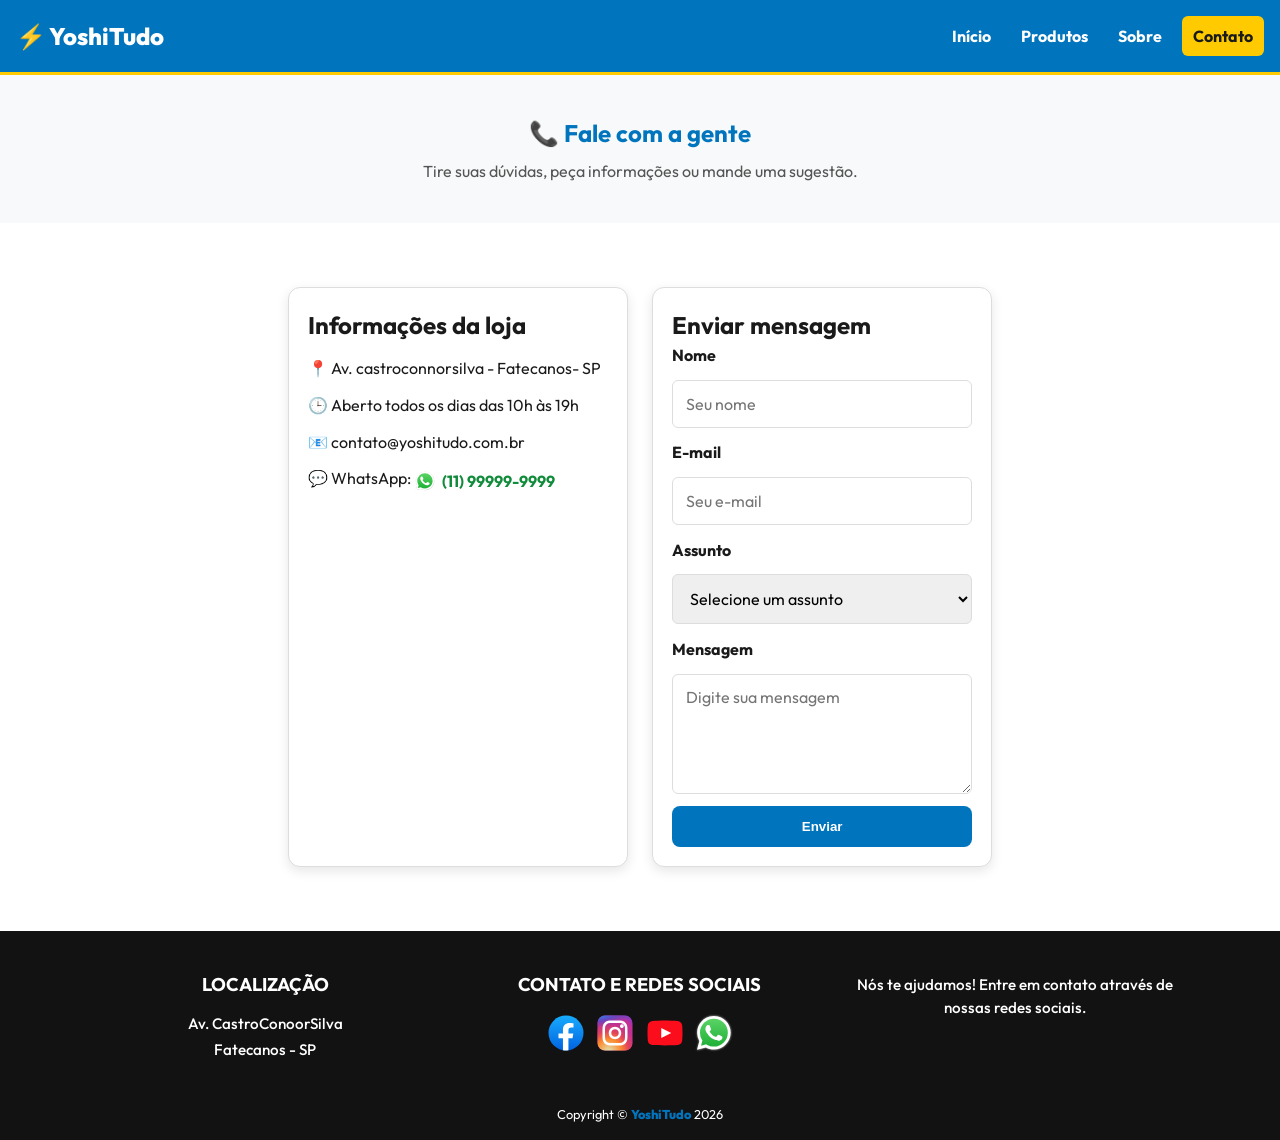
==== contato.html @ 12c6f19e "move a pasta para raiz do projeto" ====
﻿<!DOCTYPE html>
<html lang="pt-BR">

<head>

    <!-- Configurações básicas -->
    <meta charset="UTF-8">
    <meta name="viewport" content="width=device-width, initial-scale=1.0">

    <!-- Título do site -->
    <title>Contato | YoshiTudo</title>

    <!-- CSS -->
    <link rel="stylesheet" href="estilos/geral.css">
    <link rel="stylesheet" href="estilos/contato.css">

</head>

<body>

    <!-- ========================= -->
    <!-- CABEÇALHO / MENU -->
    <!-- ========================= -->

    <header class="cabecalho">

        <!-- Logo -->
        <a href="index.html" class="logotipo">
            ⚡ YoshiTudo 
        </a>

        <!-- Menu -->
        <nav class="menu">

            <a href="index.html">Início</a>
            <a href="produtos.html">Produtos</a>
            <a href="sobre.html">Sobre</a>
            <a href="contato.html" class="ativo">Contato</a>

        </nav>

    </header>

    <!-- ========================= -->
    <!-- TÍTULO DA PÁGINA -->
    <!-- ========================= -->

    <section class="titulo-pagina">

        <h1>📞 Fale com a gente</h1>

        <p>
            Tire suas dúvidas, peça informações ou mande uma sugestão.
        </p>

    </section>

    <!-- ========================= -->
    <!-- CONTATO -->
    <!-- ========================= -->

    <main class="pagina-contato">

        <!-- Informações -->
        <section class="informacoes-contato">

            <h2>Informações da loja</h2>

            <p>
                📍 Av. castroconnorsilva - Fatecanos- SP
            </p>

            <p>
                🕒 Aberto todos os dias das 10h às 19h
            </p>

            <p>
                📧 contato@yoshitudo.com.br
            </p>

            <p>
                💬 WhatsApp:
                <a href="https://wa.me/5511999999999" target="_blank" class="link-whatsapp">
                    <img src="marcas/whatsapp.svg" alt="WhatsApp" class="icone-whatsapp">
                    <span>(11) 99999-9999</span>
                </a>
            </p>

            <!-- Mapa -->
            <div class="mapa">

                <iframe src="https://www.google.com/maps/embed?pb=!1m18!1m12!1m3!1d3658.1110244917977!2d-47.13630302467088!3d-23.528508878822475!2m3!1f0!2f0!3f0!3m2!1i1024!2i768!4f13.1!3m3!1m2!1s0x94cf0d55820f0aa9%3A0x45c066f7a375456a!2sYOSHITEC%20ELETRONICOS!5e0!3m2!1spt-BR!2sbr!4v1780077567970!5m2!1spt-BR!2sbr" allowfullscreen="" loading="lazy" referrerpolicy="no-referrer-when-downgrade"></iframe>

            </div>

        </section>

        <!-- Formulário -->
        <section class="formulario-contato">

            <h2>Enviar mensagem</h2>

            <form id="contato-whatsapp" action="https://api.whatsapp.com/send" method="get" target="_blank">
                <input type="hidden" name="phone" value="5511995099712">
                <input type="hidden" name="text" id="mensagem-completa">

                <label for="nome">Nome</label>
                <input type="text" id="nome" placeholder="Seu nome" required>

                <label for="email">E-mail</label>
                <input type="email" id="email" placeholder="Seu e-mail" required>

                <label for="categoria">Assunto</label>
                <select id="categoria" required>
                    <option value="">Selecione um assunto</option>
                    <option value="informacões sobre produtos">Informações sobre produtos</option>
                    <option value="ajuda com um pedido">Ajuda com um pedido</option>
                    <option value="suporte">Suporte</option>
                    <option value="enviar uma sugestão">Enviar uma sugestão</option>
                </select>

                <label for="mensagem">Mensagem</label>
                <textarea id="mensagem" placeholder="Digite sua mensagem" required></textarea>

                <button type="submit" class="botao">
                    Enviar
                </button>

            </form>

        </section>

    </main>

    <!-- ========================= -->
    <!-- RODAPÉ -->
    <!-- ========================= -->

    <footer class="rodape">

        <div class="conteudo-rodape">

            <div class="coluna-rodape">
                <h4>LOCALIZAÇÃO</h4>
                <p>Av. CastroConoorSilva </p>
                <p>Fatecanos - SP </p>
            </div>

            <div class="coluna-rodape">
                <h4>CONTATO E REDES SOCIAIS</h4>

                <div class="links-sociais">
                    <a href="https://www.facebook.com/" target="_blank" class="botao-social" aria-label="Facebook">
                        <img src="marcas/facebook.svg" alt="Facebook">
                    </a>

                    <a href="https://www.instagram.com/" target="_blank" class="botao-social" aria-label="Instagram">
                        <img src="marcas/instagram.svg" alt="Instagram">
                    </a>

                    <a href="https://www.youtube.com/" target="_blank" class="botao-social" aria-label="YouTube">
                        <img src="marcas/youtube.svg" alt="YouTube">
                    </a>

                    <a href="https://wa.me/5511999999999" target="_blank" class="botao-social" aria-label="WhatsApp">
                        <img src="marcas/whatsapp.svg" alt="WhatsApp">
                    </a>
                </div>
            </div>

            <div class="coluna-rodape">
                <p class="mensagem-rodape">
                    Nós te ajudamos! Entre em contato através de nossas redes sociais.
                </p>
            </div>

        </div>

        <p class="direitos">
            Copyright © <span>YoshiTudo</span> 2026
        </p>

    </footer>

    <script src="script.js"></script>

</body>

</html>
---- estilos/geral.css ----
﻿/* =========================================================
   CSS GLOBAL - usado em todas as páginas
========================================================= */
@import url('https://fonts.googleapis.com/css2?family=Outfit:wght@300;400;500;600;700;800&family=Inter:wght@400;500;600;700&display=swap');

:root {
  --cor-principal: #0075bd;
  --cor-principal-hover: #800000;
  --cor-secundaria: #1e3d59;
  --cor-destaque: #ffca00;
  --fundo-principal: #ffffff;
  --fundo-claro: #f7f9fa;
  --fundo-escuro: #121212;
  --texto-escuro: #1a1a1a;
  --texto-suave: #555555;
  --texto-claro: #ffffff;
  --borda: #dddddd;
  --sombra: 0 4px 12px rgba(0, 0, 0, .10);
  --raio: 12px;
}

* {
  margin: 0;
  padding: 0;
  box-sizing: border-box;
}

body {
  font-family: 'Outfit', 'Inter', Arial, sans-serif;
  background: var(--fundo-principal);
  color: var(--texto-escuro);
  line-height: 1.5;
  min-height: 100vh;
  display: flex;
  flex-direction: column; 
}

img {
  width: 100%;
  display: block;
}

a {
  text-decoration: none;
}

section {
  margin-bottom: 2.5rem;
}

main {
  max-width: 1100px;
  margin: auto;
  padding: 1.5rem 1rem;
}

/* Cabeçalho */
.cabecalho {
  background: var(--cor-principal);
  border-bottom: 3px solid var(--cor-destaque);
  padding: 1rem;
  position: sticky;
  top: 0;
  z-index: 1000;
  display: flex;
  align-items: center;
  justify-content: space-between;
  gap: 1rem;
}

.logotipo {
  color: var(--texto-claro);
  font-size: 1.5rem;
  font-weight: 800;
}

.menu {
  display: flex;
  flex-wrap: wrap;
  gap: .5rem;
}

.menu a {
  color: var(--texto-claro);
  font-weight: 700;
  padding: .5rem .7rem;
  border-radius: 6px;
}

.menu a:hover,
.menu a.ativo {
  background: var(--cor-destaque);
  color: var(--texto-escuro);
}

.icones {
  display: flex;
  gap: .5rem;
}

.icones button,
.botao-icone {
  border: 0;
  background: rgba(255, 255, 255, .15);
  color: var(--texto-claro);
  width: 42px;
  height: 42px;
  border-radius: 8px;
  cursor: pointer;
  display: flex;
  align-items: center;
  justify-content: center;
}

/* Títulos comuns */
.titulo-pagina {
  text-align: center;
  background: var(--fundo-claro);
  padding: 2.5rem 1rem;
}

.titulo-pagina h1 {
  color: var(--cor-principal);
  margin-bottom: .5rem;
}

.titulo-pagina p,
.titulo-secao p {
  color: var(--texto-suave);
}

.titulo-secao {
  text-align: center;
  margin-bottom: 1.5rem;
}

/* Botões */
.botao {
  background: var(--cor-principal);
  color: var(--texto-claro);
  padding: .8rem 1.2rem;
  border-radius: 8px;
  border: 0;
  font-weight: 700;
  cursor: pointer;
  display: inline-block;
}

.botao:hover {
  background: var(--cor-principal-hover);
}

/* Produtos e cartoes */
.grade-produtos,
.cartoes {
  display: grid;
  grid-template-columns: repeat(3, 1fr);
  gap: 1.5rem;
}

.cartao,
.cartao-produto {
  background: var(--fundo-principal);
  border: 1px solid var(--borda);
  border-radius: var(--raio);
  box-shadow: var(--sombra);
  overflow: hidden;
}

.cartao img,
.cartao-produto img {
  height: 220px;
  object-fit: cover;
}

.info-cartao,
.info-produto {
  padding: 1.2rem;
}

.cartoes .cartao {
  padding: 1.2rem;
}

.categoria {
  color: var(--cor-secundaria);
  font-weight: 700;
  font-size: .9rem;
}

.cartao h3,
.cartao-produto h2 {
  margin: .5rem 0;
}

.preco {
  color: var(--cor-principal);
  font-size: 1.3rem;
  font-weight: 800;
  margin-bottom: 1rem;
}

.preco-de {
  display: block;
  color: var(--texto-suave);
  font-size: .95rem;
  font-weight: 600;
  text-decoration: line-through;
}

.preco-por {
  display: block;
  color: var(--cor-principal);
}

/* Formulários */
form {
  display: flex;
  flex-direction: column;
  gap: .8rem;
}

label {
  font-weight: 700;
}

input,
textarea,
select {
  width: 100%;
  padding: .8rem;
  border: 1px solid var(--borda);
  border-radius: 6px;
  font-family: inherit;
  font-size: 1rem;
}

textarea {
  min-height: 120px;
  resize: vertical;
}

/* Rodapé */
.rodape {
  background: var(--fundo-escuro);
  color: var(--texto-claro);
  padding: 2.5rem 1rem 1rem;
  text-align: center;
  margin-top: auto;
}

.conteudo-rodape {
  max-width: 1100px;
  margin: auto;
  display: grid;
  grid-template-columns: repeat(3, 1fr);
  gap: 1.5rem;
  align-items: start;
}

.coluna-rodape h4 {
  font-size: 1.15rem;
  margin-bottom: .9rem;
}

.coluna-rodape p {
  font-size: .95rem;
  font-weight: 500;
  margin: .2rem 0;
}

.mensagem-rodape {
  font-weight: 800;
}

.links-sociais {
  display: flex;
  justify-content: center;
  gap: .6rem;
}

.botao-social {
  width: 40px;
  height: 40px;
  border-radius: 50%;
  display: flex;
  align-items: center;
  justify-content: center;
  transition: transform .2s ease, filter .2s ease;
}

.botao-social:hover {
  transform: translateY(-3px);
  filter: brightness(1.1);
}

.botao-social img {
  width: 100%;
  height: 100%;
  object-fit: contain;
}

.direitos {
  margin-top: 2.5rem;
  text-align: center;
  font-size: .8rem;
}

.direitos span {
  color: var(--cor-principal);
  font-weight: 800;
}

@media (max-width: 800px) {
  .cabecalho {
    flex-direction: column;
  }

  .grade-produtos,
  .cartoes,
  .conteudo-rodape {
    grid-template-columns: 1fr;
  }

  .rodape {
    padding-top: 2rem;
  }

  .direitos {
    margin-top: 1.5rem;
  }
}
---- estilos/contato.css ----
﻿/* =========================================================
   CSS DA PÁGINA DE CONTATO
========================================================= */

.pagina-contato {
  display: grid;
  grid-template-columns: 1fr 1fr;
  gap: 1.5rem;
}

.informacoes-contato,
.formulario-contato {
  padding: 1.2rem;
  background: var(--fundo-principal);
  border: 1px solid var(--borda);
  border-radius: var(--raio);
  box-shadow: var(--sombra);
  overflow: hidden;
}

.informacoes-contato p {
  margin-top: .8rem;
}

.informacoes-contato a {
  color: var(--cor-principal);
  font-weight: 700;
}

.informacoes-contato a:hover {
  color: var(--cor-principal-hover);
}

.link-whatsapp {
  color: #128c3c !important;
  font-weight: 800;
  display: inline-flex;
  align-items: center;
  gap: .4rem;
  vertical-align: middle;
  line-height: 1;
}

.link-whatsapp:hover {
  color: #0b6b2c;
  text-decoration: underline;
}

.icone-whatsapp {
  width: 22px;
  height: 22px;
  display: inline-block;
  vertical-align: middle;
  flex-shrink: 0;
}

.link-whatsapp span {
  line-height: 1;
}

.mapa {
  margin-top: 1rem;
}

.mapa iframe {
  width: 100%;
  height: 300px;
  border: 0;
  border-radius: 8px;
}

@media (max-width: 800px) {
  .pagina-contato {
    grid-template-columns: 1fr;
  }
}
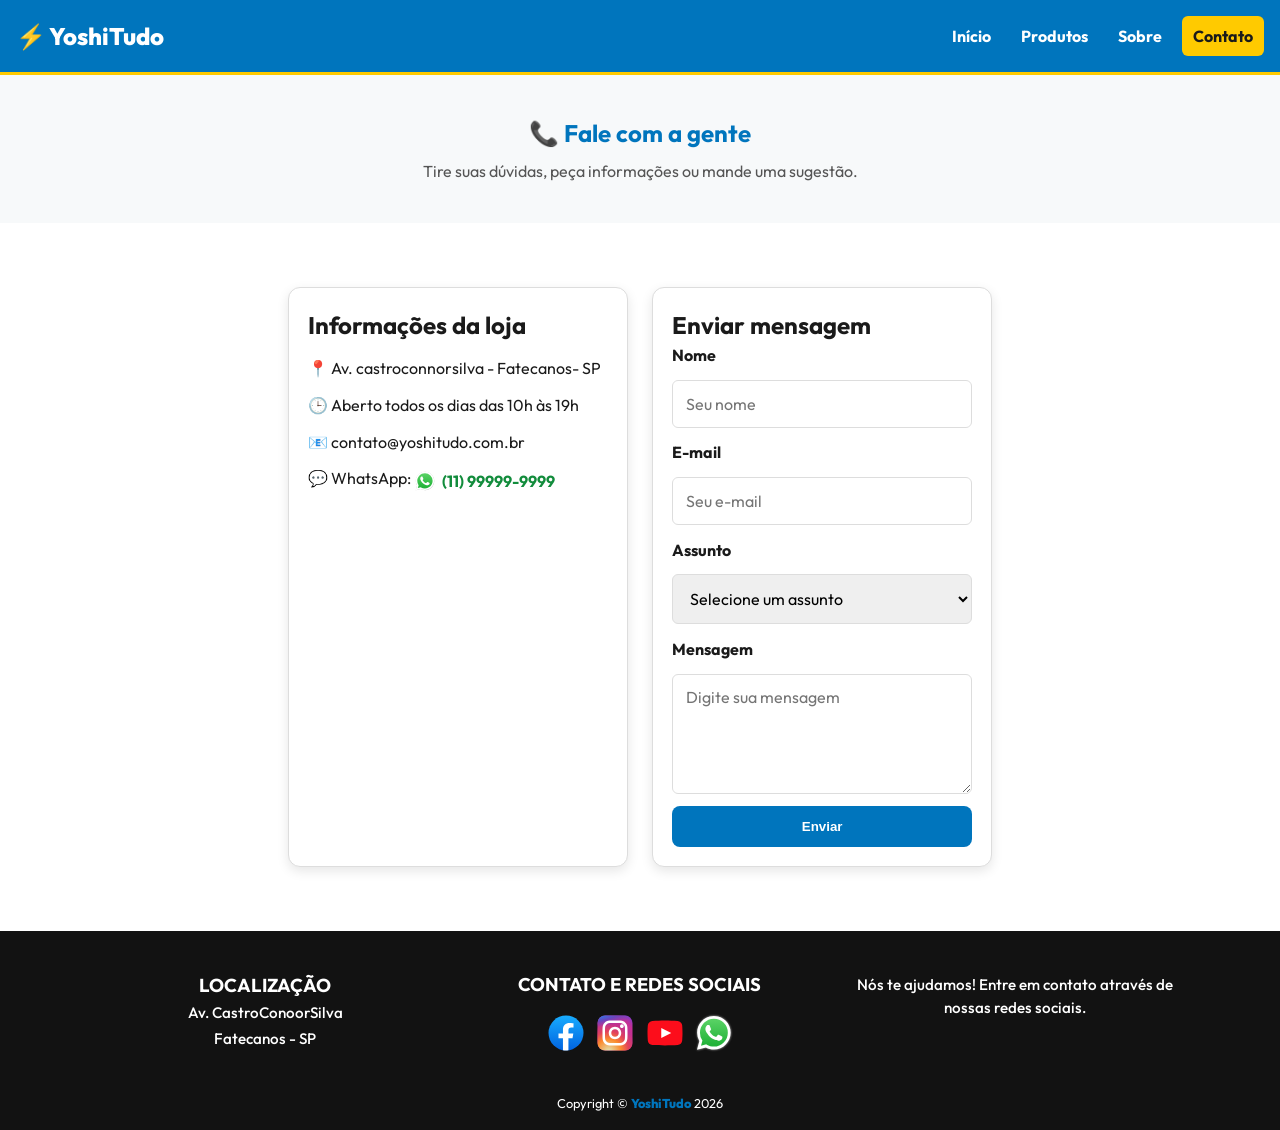
==== commit 39ad1ae1: "Corrige semantica do site" ====
--- a/contato.html
+++ b/contato.html
@@ -141,7 +141,7 @@
         <div class="conteudo-rodape">
 
             <div class="coluna-rodape">
-                <h4>LOCALIZAÇÃO</h4>
+                <h3>LOCALIZAÇÃO</h3>
                 <p>Av. CastroConoorSilva </p>
                 <p>Fatecanos - SP </p>
             </div>
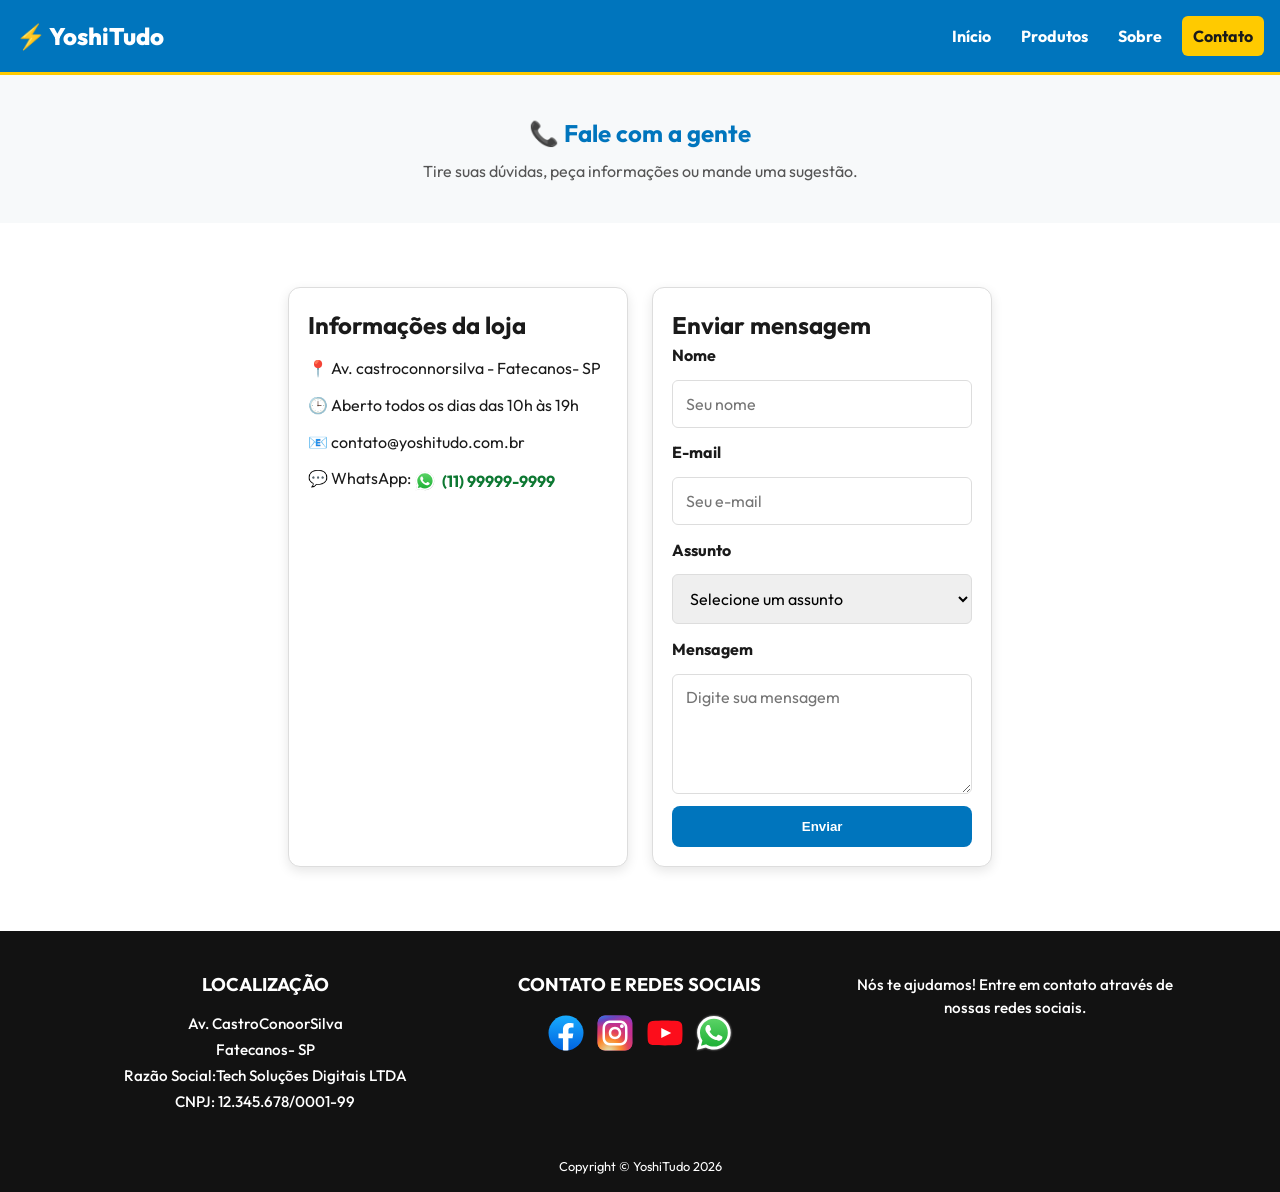
==== commit d4c2f53b: "Correção de informações de localização e detalhes da empresa no rodapé, além de atualização do mapa " ====
--- a/contato.html
+++ b/contato.html
@@ -11,9 +11,18 @@
     <title>Contato | YoshiTudo</title>
 
     <!-- CSS -->
+    <link rel="preconnect" href="https://fonts.googleapis.com">
+    <link rel="preconnect" href="https://fonts.gstatic.com" crossorigin>
+    <link
+        rel="stylesheet"
+        href="https://fonts.googleapis.com/css2?family=Outfit:wght@300;400;500;600;700;800&family=Inter:wght@400;500;600;700&display=swap"
+        media="print"
+        onload="this.media='all'"
+    >
     <link rel="stylesheet" href="estilos/geral.css">
     <link rel="stylesheet" href="estilos/contato.css">
 
+    <meta name="description" content="Entre em contato com a YoshiTudo. Tire dúvidas, peça informações ou envie uma sugestão pelo formulário, e-mail ou WhatsApp.">
 </head>
 
 <body>
@@ -89,7 +98,13 @@
             <!-- Mapa -->
             <div class="mapa">
 
-                <iframe src="https://www.google.com/maps/embed?pb=!1m18!1m12!1m3!1d3658.1110244917977!2d-47.13630302467088!3d-23.528508878822475!2m3!1f0!2f0!3f0!3m2!1i1024!2i768!4f13.1!3m3!1m2!1s0x94cf0d55820f0aa9%3A0x45c066f7a375456a!2sYOSHITEC%20ELETRONICOS!5e0!3m2!1spt-BR!2sbr!4v1780077567970!5m2!1spt-BR!2sbr" allowfullscreen="" loading="lazy" referrerpolicy="no-referrer-when-downgrade"></iframe>
+                <iframe
+                    src="https://www.google.com/maps/embed?pb=!1m18!1m12!1m3!1d3658.1110244917977!2d-47.13630302467088!3d-23.528508878822475!2m3!1f0!2f0!3f0!3m2!1i1024!2i768!4f13.1!3m3!1m2!1s0x94cf0d55820f0aa9%3A0x45c066f7a375456a!2sYOSHITEC%20ELETRONICOS!5e0!3m2!1spt-BR!2sbr!4v1780077567970!5m2!1spt-BR!2sbr"
+                    title="Mapa da localização da YoshiTudo no Google Maps"
+                    allowfullscreen=""
+                    loading="lazy"
+                    referrerpolicy="no-referrer-when-downgrade"
+                ></iframe>
 
             </div>
 
@@ -141,9 +156,11 @@
         <div class="conteudo-rodape">
 
             <div class="coluna-rodape">
-                <h3>LOCALIZAÇÃO</h3>
-                <p>Av. CastroConoorSilva </p>
-                <p>Fatecanos - SP </p>
+                <h4>LOCALIZAÇÃO</h4>
+                <p>Av. CastroConoorSilva</p>
+                <p>Fatecanos- SP</p>
+                <p>Razão Social:Tech Soluções Digitais LTDA</p>
+                <p>CNPJ: 12.345.678/0001-99</p>
             </div>
 
             <div class="coluna-rodape">
@@ -177,7 +194,7 @@
         </div>
 
         <p class="direitos">
-            Copyright © <span>YoshiTudo</span> 2026
+            Copyright © YoshiTudo 2026
         </p>
 
     </footer>
--- a/estilos/geral.css
+++ b/estilos/geral.css
@@ -1,7 +1,6 @@
 ﻿/* =========================================================
    CSS GLOBAL - usado em todas as páginas
 ========================================================= */
-@import url('https://fonts.googleapis.com/css2?family=Outfit:wght@300;400;500;600;700;800&family=Inter:wght@400;500;600;700&display=swap');
 
 :root {
   --cor-principal: #0075bd;
--- a/estilos/contato.css
+++ b/estilos/contato.css
@@ -32,7 +32,7 @@
 }
 
 .link-whatsapp {
-  color: #128c3c !important;
+  color: #0d7832 !important;
   font-weight: 800;
   display: inline-flex;
   align-items: center;
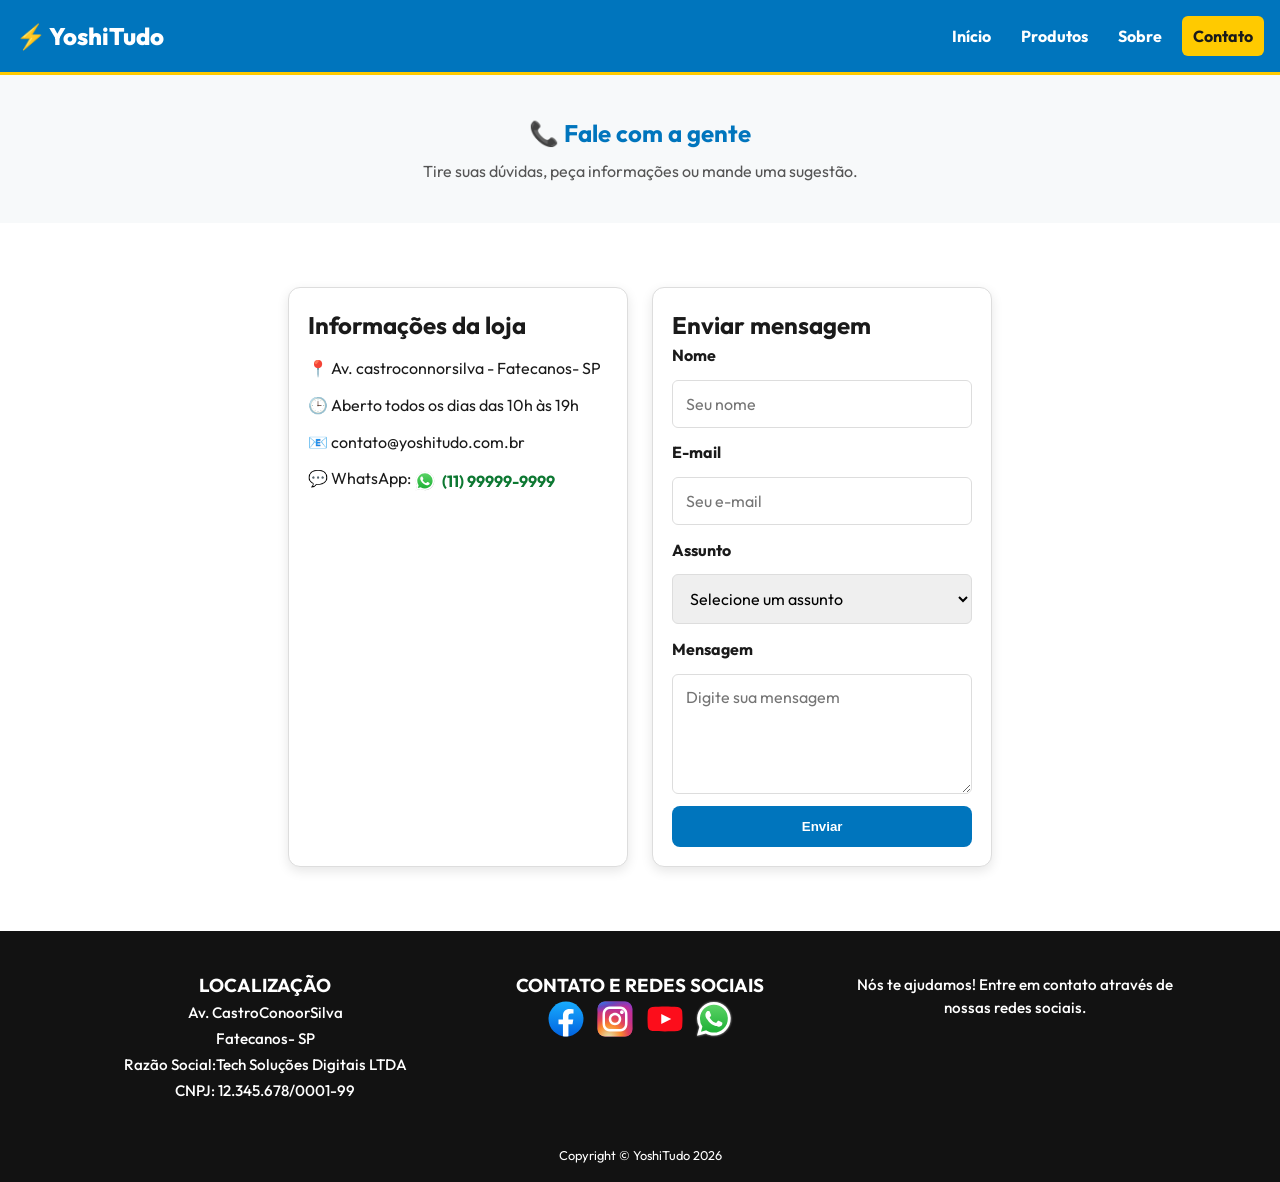
==== commit 18efbac2: "corrige nível de título" ====
--- a/contato.html
+++ b/contato.html
@@ -156,7 +156,7 @@
         <div class="conteudo-rodape">
 
             <div class="coluna-rodape">
-                <h4>LOCALIZAÇÃO</h4>
+                <h3>LOCALIZAÇÃO</h3>
                 <p>Av. CastroConoorSilva</p>
                 <p>Fatecanos- SP</p>
                 <p>Razão Social:Tech Soluções Digitais LTDA</p>
@@ -164,7 +164,7 @@
             </div>
 
             <div class="coluna-rodape">
-                <h4>CONTATO E REDES SOCIAIS</h4>
+                <h3>CONTATO E REDES SOCIAIS</h3>
 
                 <div class="links-sociais">
                     <a href="https://www.facebook.com/" target="_blank" class="botao-social" aria-label="Facebook">
